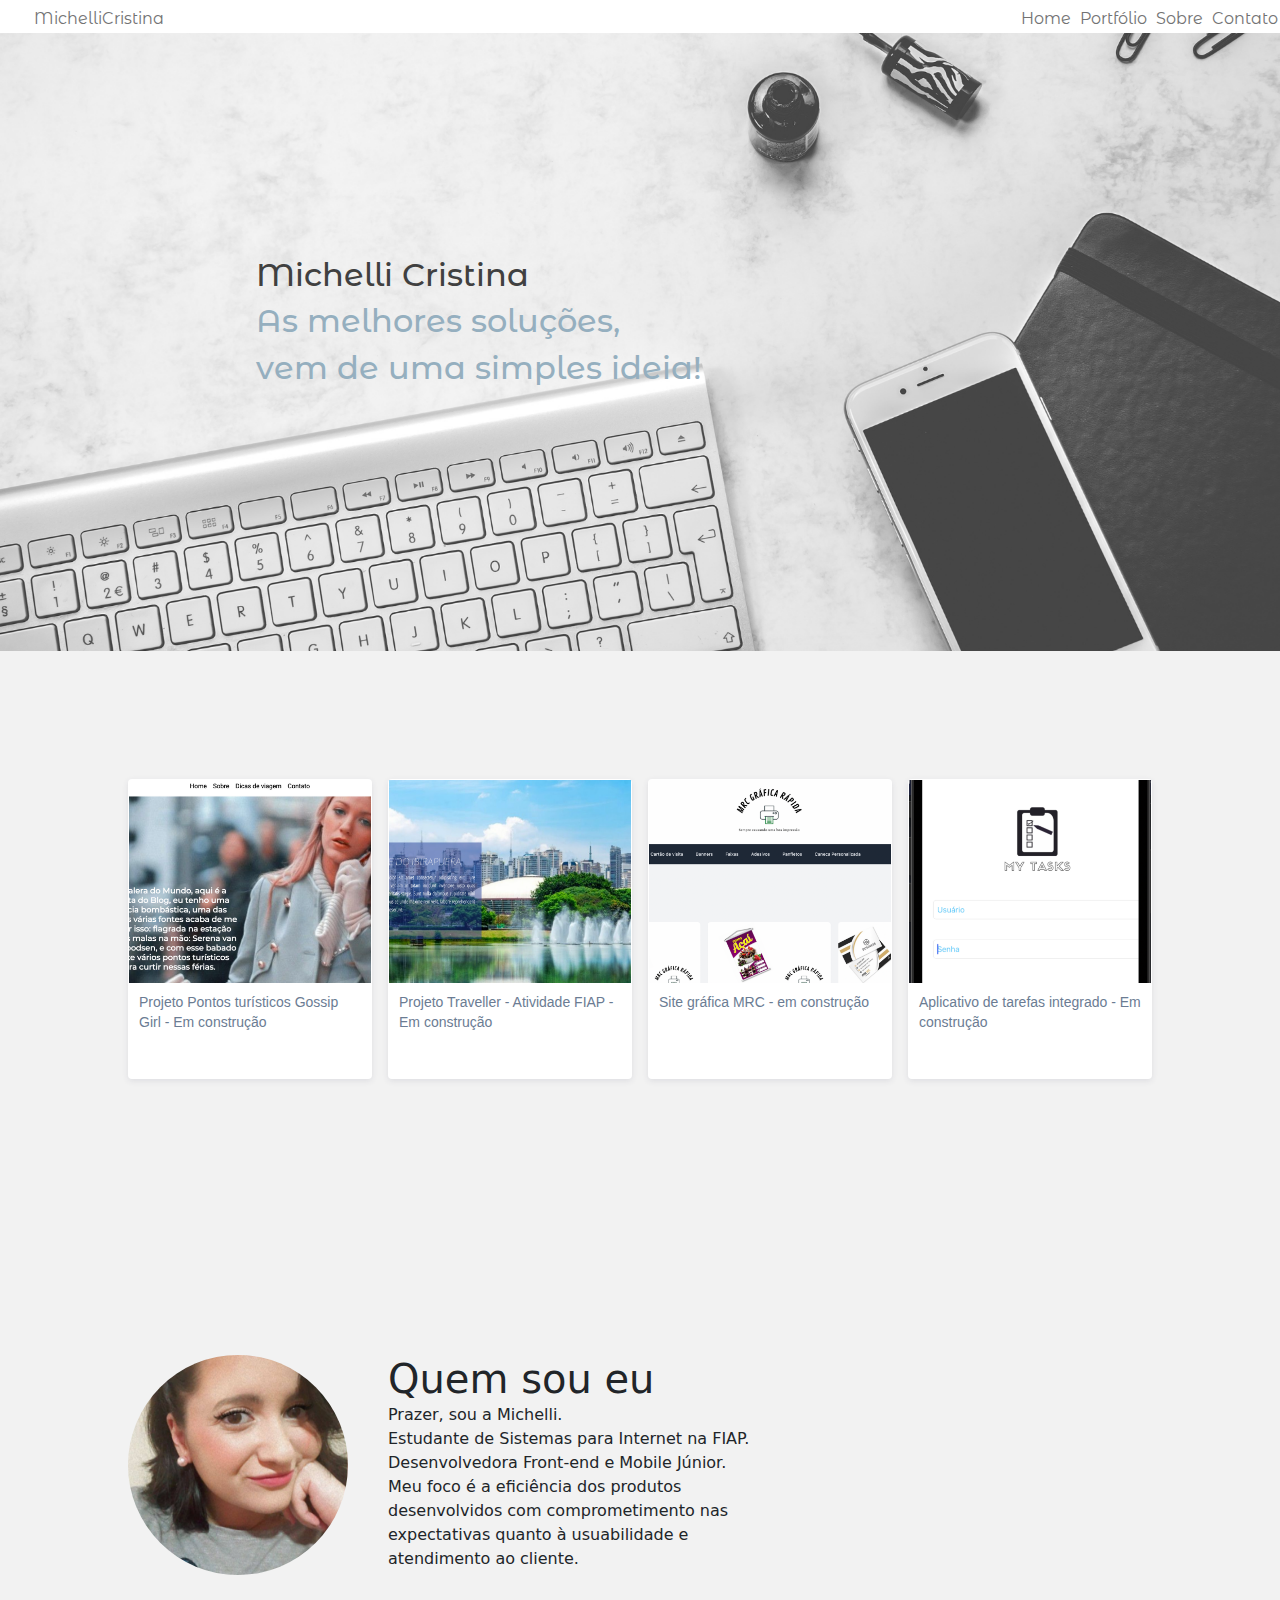
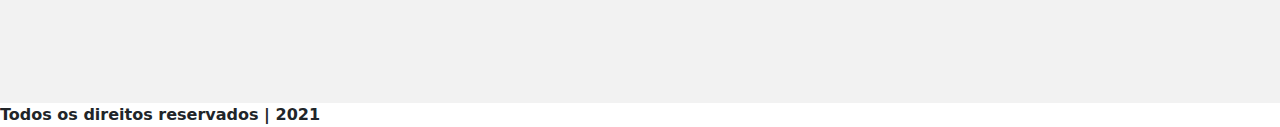
==== index.html @ fb88d027 "fix images" ====
<!DOCTYPE html>
<html lang="pt-br">
<head>
    <meta charset="UTF-8">
    <meta http-equiv="X-UA-Compatible" content="IE=edge">
    <meta name="viewport" content="width=device-width, initial-scale=1.0">
    <link rel="shortcut icon" href="./images/6.png" type="image/x-icon">
    <title>Michelli Cristina</title>
    <link rel="stylesheet" href="./css/style.css">
    <link rel="stylesheet" href="https://cdnjs.cloudflare.com/ajax/libs/font-awesome/5.14.0/css/all.min.css" integrity="sha512-1PKOgIY59xJ8Co8+NE6FZ+LOAZKjy+KY8iq0G4B3CyeY6wYHN3yt9PW0XpSriVlkMXe40PTKnXrLnZ9+fkDaog==" crossorigin="anonymous" />
    <link rel="stylesheet" href="bootstrap-5.1.1-dist/css/bootstrap.min.css">
  </head>
<body>

    <!--Menu-->
    <nav class="menu">
      <ul>
        <li class="diferent"><a href="">MichelliCristina</a></li>
        <li><a href="#begin">Home</a></li>
        <li><a href="#home">Portfólio</a></li>
        <li><a href="#how">Sobre</a></li>
        <li><a href="./contact.html">Contato</a></li>
      </ul>
  </nav>

    <!--Início-->
    <header id="begin">
      <div class="align_items">
        <h2>Michelli Cristina</h2>
        <h1>As melhores soluções,</h1>
        <h1>vem de uma simples ideia!</h1>
      </div>
    </header>

    <!--Projects-->
    <section id="home">

      <div id="um" class="box box_um">
          <a href="https://mihcristina.github.io/desafio-fiap/">
          <img src="./images/p1.png" alt="">
          <p>Projeto Pontos turísticos Gossip Girl - Em construção</p>
          </a>
      </div>
      <div id="dois" class="box box_dois">
          <a href="./metropolitan.html">
              <img src="./images/p2.png" alt="">
              <p>Projeto Traveller - Atividade FIAP - Em construção</p>
          </a>
      </div>
      <div id="tres" class="box box_tres">
          <a href="./estacaogrand.html">
              <img src="./images/p3.png" alt="">
              <p>Site gráfica MRC - em construção</p>
          </a>
      </div>
      <div id="quatro" class="box box_quatro">
          <a href="./empire.html">
              <img src="./images/p4.png" alt="">
              <p>Aplicativo de tarefas integrado - Em construção</p>
          </a>
      </div>
    </section>
    
    <!--Sobre mim-->
    <section class="how" id="how">
      <img src="./images/7.png" alt="">
      <div class="how-i-am">
        <h1>Quem sou eu</h1>
        <p>Prazer, sou a Michelli.</p>
        <p>Estudante de Sistemas para Internet na FIAP.</p>
        <p>Desenvolvedora Front-end e Mobile Júnior.</p>
        <p>Meu foco é a eficiência dos produtos desenvolvidos com comprometimento nas expectativas quanto à usuabilidade e atendimento ao cliente.</p>
        </p>
        <a href="https://github.com/mihcristina"><i class="fab fa-github"></i></a>
        <a href="https://api.whatsapp.com/send?phone=5511954155172"><i class="fab fa-whatsapp"></i></a>
        <a href="https://www.linkedin.com/in/mihcristina/"><i class="fab fa-linkedin-in"></i></a>
        <a href="https://www.instagram.com/michelli.dev/"><i class="fab fa-instagram"></i></a>
      </div>
    </section>
    
    <!--Rodapé-->
    <footer>
        <strong>Todos os direitos reservados | 2021</strong>
    </footer>

    <script src="./js/style.js"></script>
    <script src="./bootstrap-5.1.1-dist/js/bootstrap.js"></script>
</body>
</html>
---- css/style.css ----
@import url('https://fonts.googleapis.com/css2?family=Montserrat+Alternates:wght@100;300&display=swap');
@import url('https://fonts.googleapis.com/css2?family=Nanum+Gothic&display=swap');

/*Menu*/

.diferent {
    float: left;
}


ul {
    overflow: hidden;
    background-color: #FFFF;
    position: fixed;
    padding-top: 5px;
    top: 0;
    z-index: 2;
    text-align: right;
    width: 100%;
}

ul li, a {
    font-family: 'Montserrat Alternates', sans-serif !important;
    font-size: 100%;
    text-decoration: none !important;
    display: inline-block;
    color: #727273 !important;
    padding: 1px;
}

/*header*/
header {
    background: url(../images/5.png);
    background-size: cover;
    padding: 20%;

}

@media(max-width: 700px) {
    section {
        margin-top: 10px;
    }
    header {
        display: none;
    }
}

header h2 {
    font-family: 'Montserrat Alternates', sans-serif;
    color: #404040;
}

header h1{
    font-family: 'Montserrat Alternates', sans-serif;
    color: #95AFBF;
    font-size: 200%;
    text-align: left;
    
}
.align_items {
    width: 700px; 
    margin-left: 0;
    margin-top: 0%;
}

/*projects*/

section {
    max-width: 100%;
    column-count: 4;
    background-color: #F2F2F2;
    padding: 10%;
}

@media (max-width: 700px) {
    .titulo {
        font-size: 100%;
        margin-left: auto;
        margin-right: auto;
    }
    section {
        column-count: 1;
    }
}

.box img {
    display: block;
    max-width: 100%;
}

.box {
    background: white;
    border-radius: 4px;
    margin-bottom: 20px;
    box-shadow: 0 2px 6px rgba(50,50,90,.1);
    overflow: hidden;
    break-inside: avoid-column;
    height: 300px;
}

.box p {
    padding: 10px;
    font-family: sans-serif;
    color: #6B7C93;
    font-size: .875em;
    line-height: 1.4em;
}

.box a {
    text-decoration: none;
    font-size: 100%;
}

.list {
    color: #FFFF;
    display: inline-block;
    font-size: 50px;
    padding: 5%;
    position: relative;
    text-align: center;
}

.no-ordem {
    text-align: center;
}
/*Quem sou eu*/
.how img {
    border-radius: 100%;
    width: 90%;
}

.how-i-am h1 {
    margin-bottom: 0%;
    margin-top: 0%;
}

.how-i-am p {
    display: block;
    margin-bottom: 0%;
    margin-top: 0%;
}

.how-i-am {
    width: 150%;
}
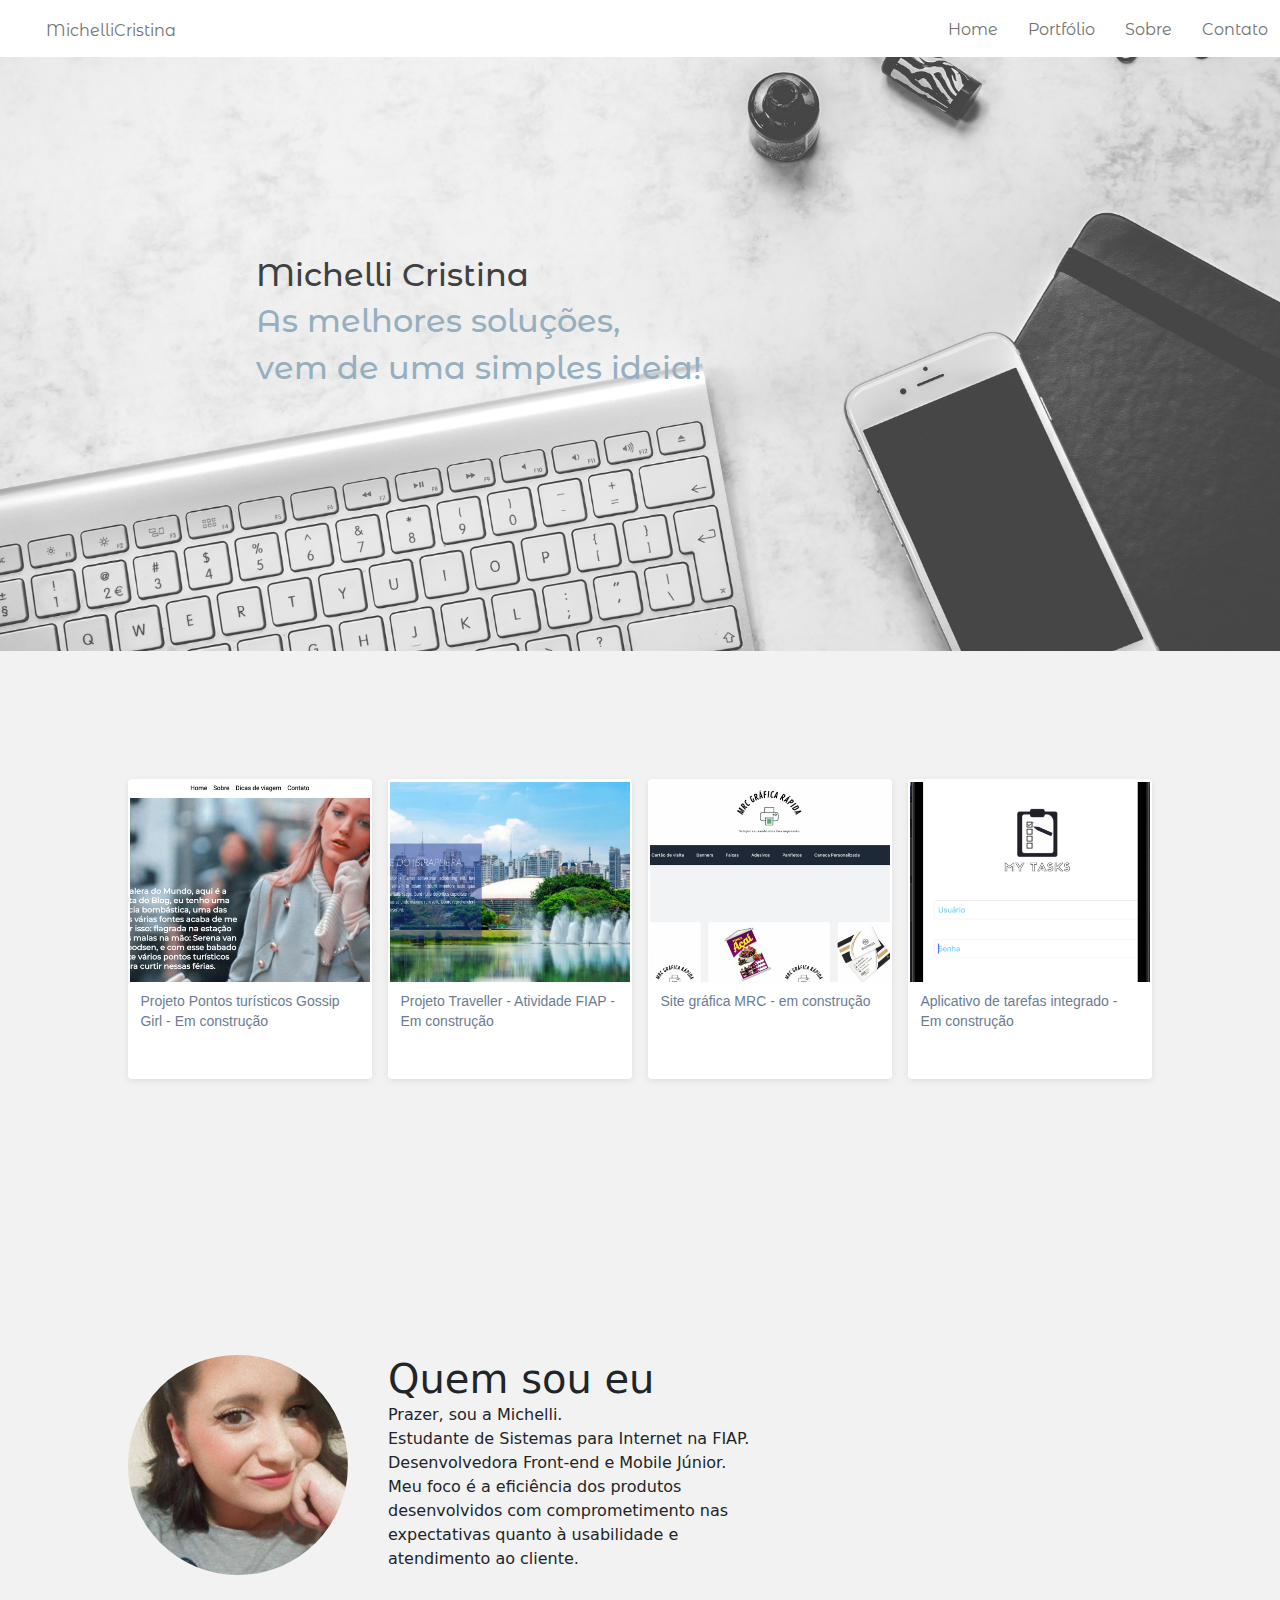
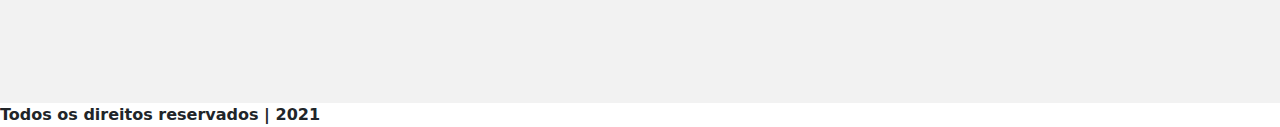
==== commit 27146fdd: "fix word" ====
--- a/index.html
+++ b/index.html
@@ -69,7 +69,7 @@
         <p>Prazer, sou a Michelli.</p>
         <p>Estudante de Sistemas para Internet na FIAP.</p>
         <p>Desenvolvedora Front-end e Mobile Júnior.</p>
-        <p>Meu foco é a eficiência dos produtos desenvolvidos com comprometimento nas expectativas quanto à usuabilidade e atendimento ao cliente.</p>
+        <p>Meu foco é a eficiência dos produtos desenvolvidos com comprometimento nas expectativas quanto à usabilidade e atendimento ao cliente.</p>
         </p>
         <a href="https://github.com/mihcristina"><i class="fab fa-github"></i></a>
         <a href="https://api.whatsapp.com/send?phone=5511954155172"><i class="fab fa-whatsapp"></i></a>
--- a/css/style.css
+++ b/css/style.css
@@ -25,7 +25,7 @@
     text-decoration: none !important;
     display: inline-block;
     color: #727273 !important;
-    padding: 1px;
+    padding: 1%;
 }
 
 /*header*/
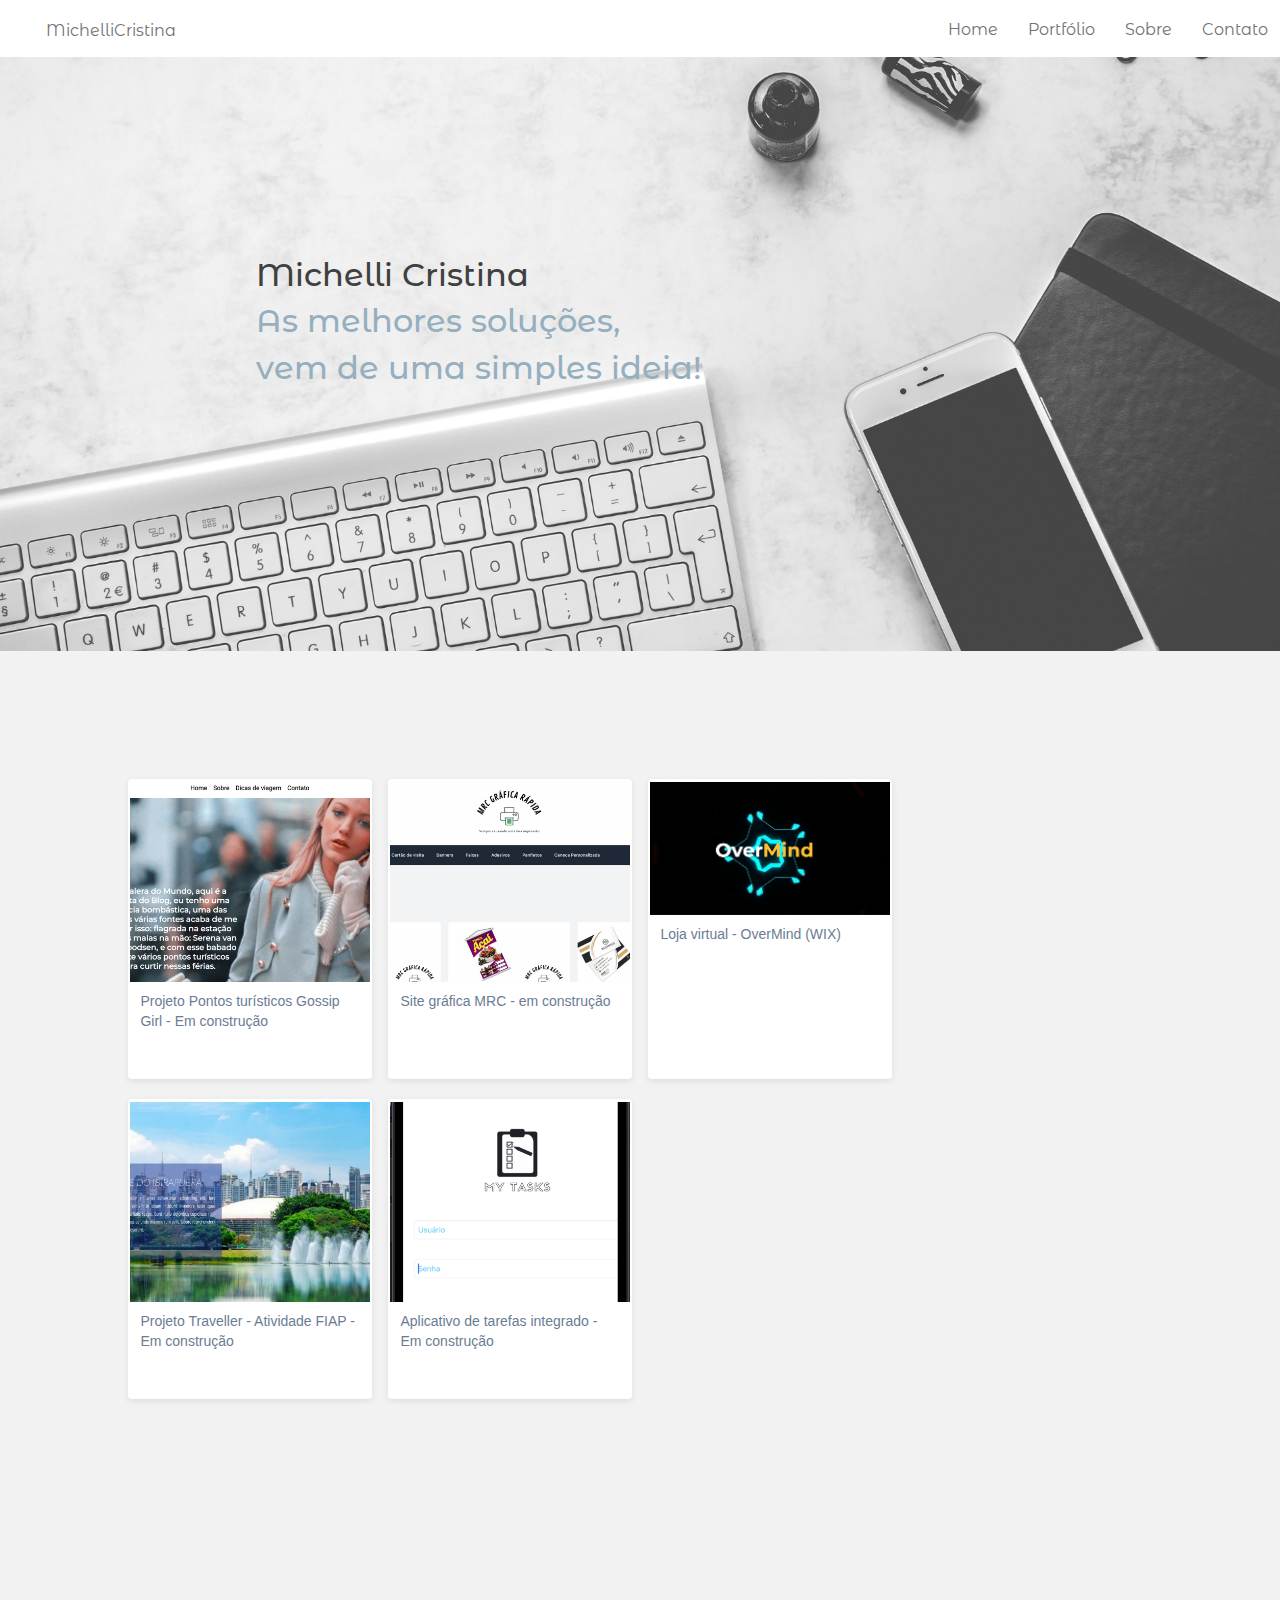
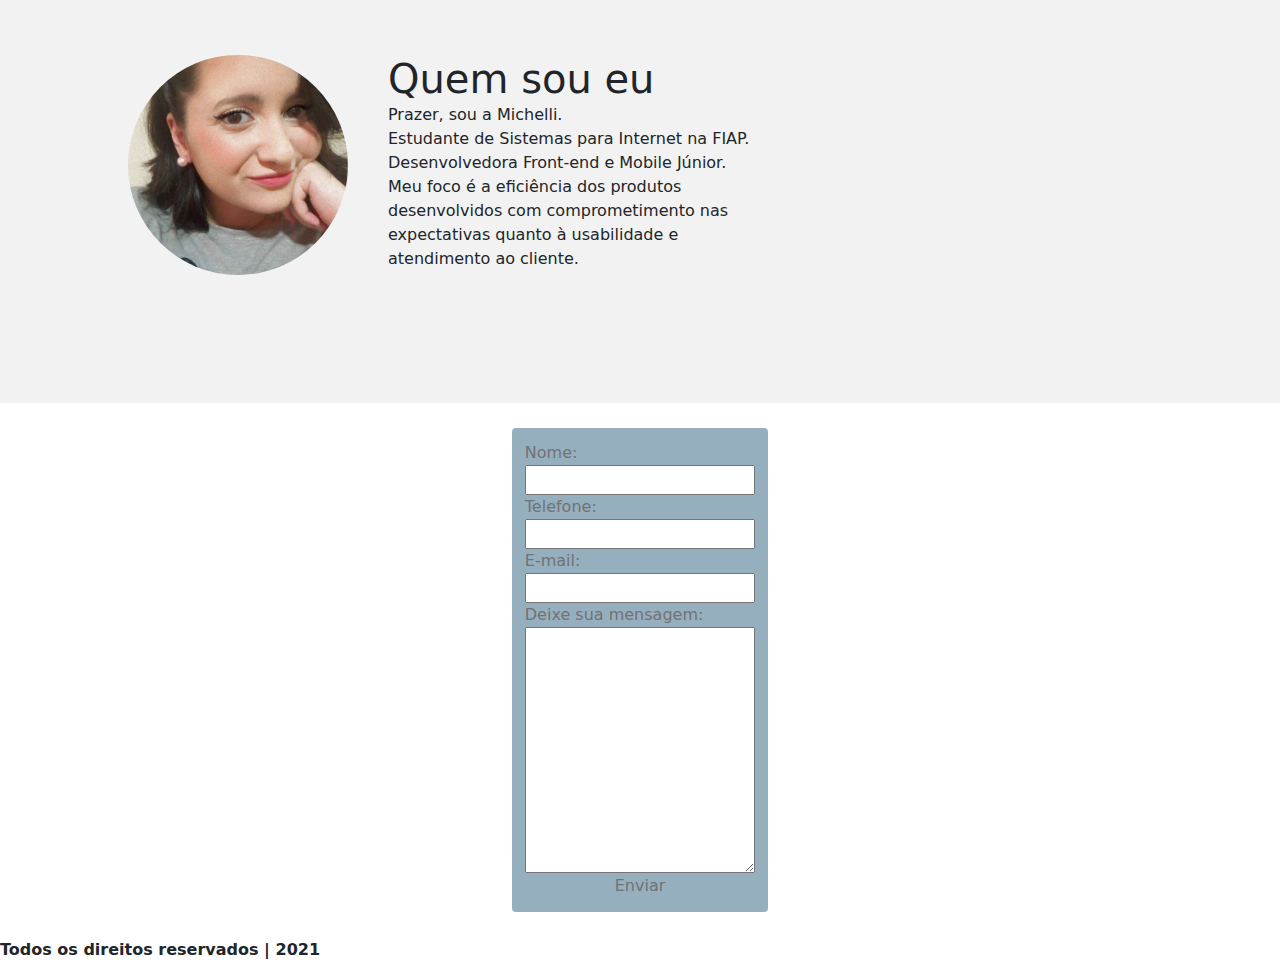
==== commit e95f082b: "fix section" ====
--- a/index.html
+++ b/index.html
@@ -19,7 +19,7 @@
         <li><a href="#begin">Home</a></li>
         <li><a href="#home">Portfólio</a></li>
         <li><a href="#how">Sobre</a></li>
-        <li><a href="./contact.html">Contato</a></li>
+        <li><a href="#cont">Contato</a></li>
       </ul>
   </nav>
 
@@ -58,9 +58,17 @@
               <img src="./images/p4.png" alt="">
               <p>Aplicativo de tarefas integrado - Em construção</p>
           </a>
-      </div>
+        </div>
+      
+      <div id="cinco" class="box box_um">
+        <a href="https://www.overmind.com.br/">
+        <img src="./images/8.png" alt="OverMind">
+        <p>Loja virtual - OverMind (WIX)</p>
+        </a>
+    </div>
+  
     </section>
-    
+
     <!--Sobre mim-->
     <section class="how" id="how">
       <img src="./images/7.png" alt="">
@@ -77,12 +85,27 @@
         <a href="https://www.instagram.com/michelli.dev/"><i class="fab fa-instagram"></i></a>
       </div>
     </section>
+    <!--Forms-->
+    <div id="cont">
+      <form name="myForm" action="./pagina-dados.js" method="post">
+          <label for="fname">Nome: </label>
+          <input id="fname" type="text">
+          <label for="phone">Telefone: </label>
+          <input id="phone" type="number">
+          <label for="email">E-mail: </label>
+          <input type="email">
+          <label for="message">Deixe sua mensagem: </label>
+          <textarea name="" id="message" cols="30" rows="10"></textarea>
+          <button>Enviar</button>
+      </form>
+  </div>
     
     <!--Rodapé-->
     <footer>
         <strong>Todos os direitos reservados | 2021</strong>
     </footer>
 
+    <script src="./ts/file.ts"></script>
     <script src="./js/style.js"></script>
     <script src="./bootstrap-5.1.1-dist/js/bootstrap.js"></script>
 </body>
--- a/css/style.css
+++ b/css/style.css
@@ -57,6 +57,8 @@
     text-align: left;
     
 }
+
+
 .align_items {
     width: 700px; 
     margin-left: 0;
@@ -144,3 +146,36 @@
     width: 150%;
 }
 
+/* Forms*/
+
+label, input, textarea {
+    display: block;
+    color: #727273;
+
+}
+
+input, textarea {
+
+    width: 100%;
+    margin-bottom: 1%;
+}
+
+
+
+#cont {
+    background-color: #95AFBF;
+    width: 20%;
+    margin-left: auto;
+    margin-right: auto;
+    margin-top: 2%;
+    margin-bottom: 2%;
+    padding: 1%;
+    border-radius: 4px;
+}
+
+button {
+    background-color: #95AFBF;
+    width: 100%;
+    border: none;
+    color: #727273;
+}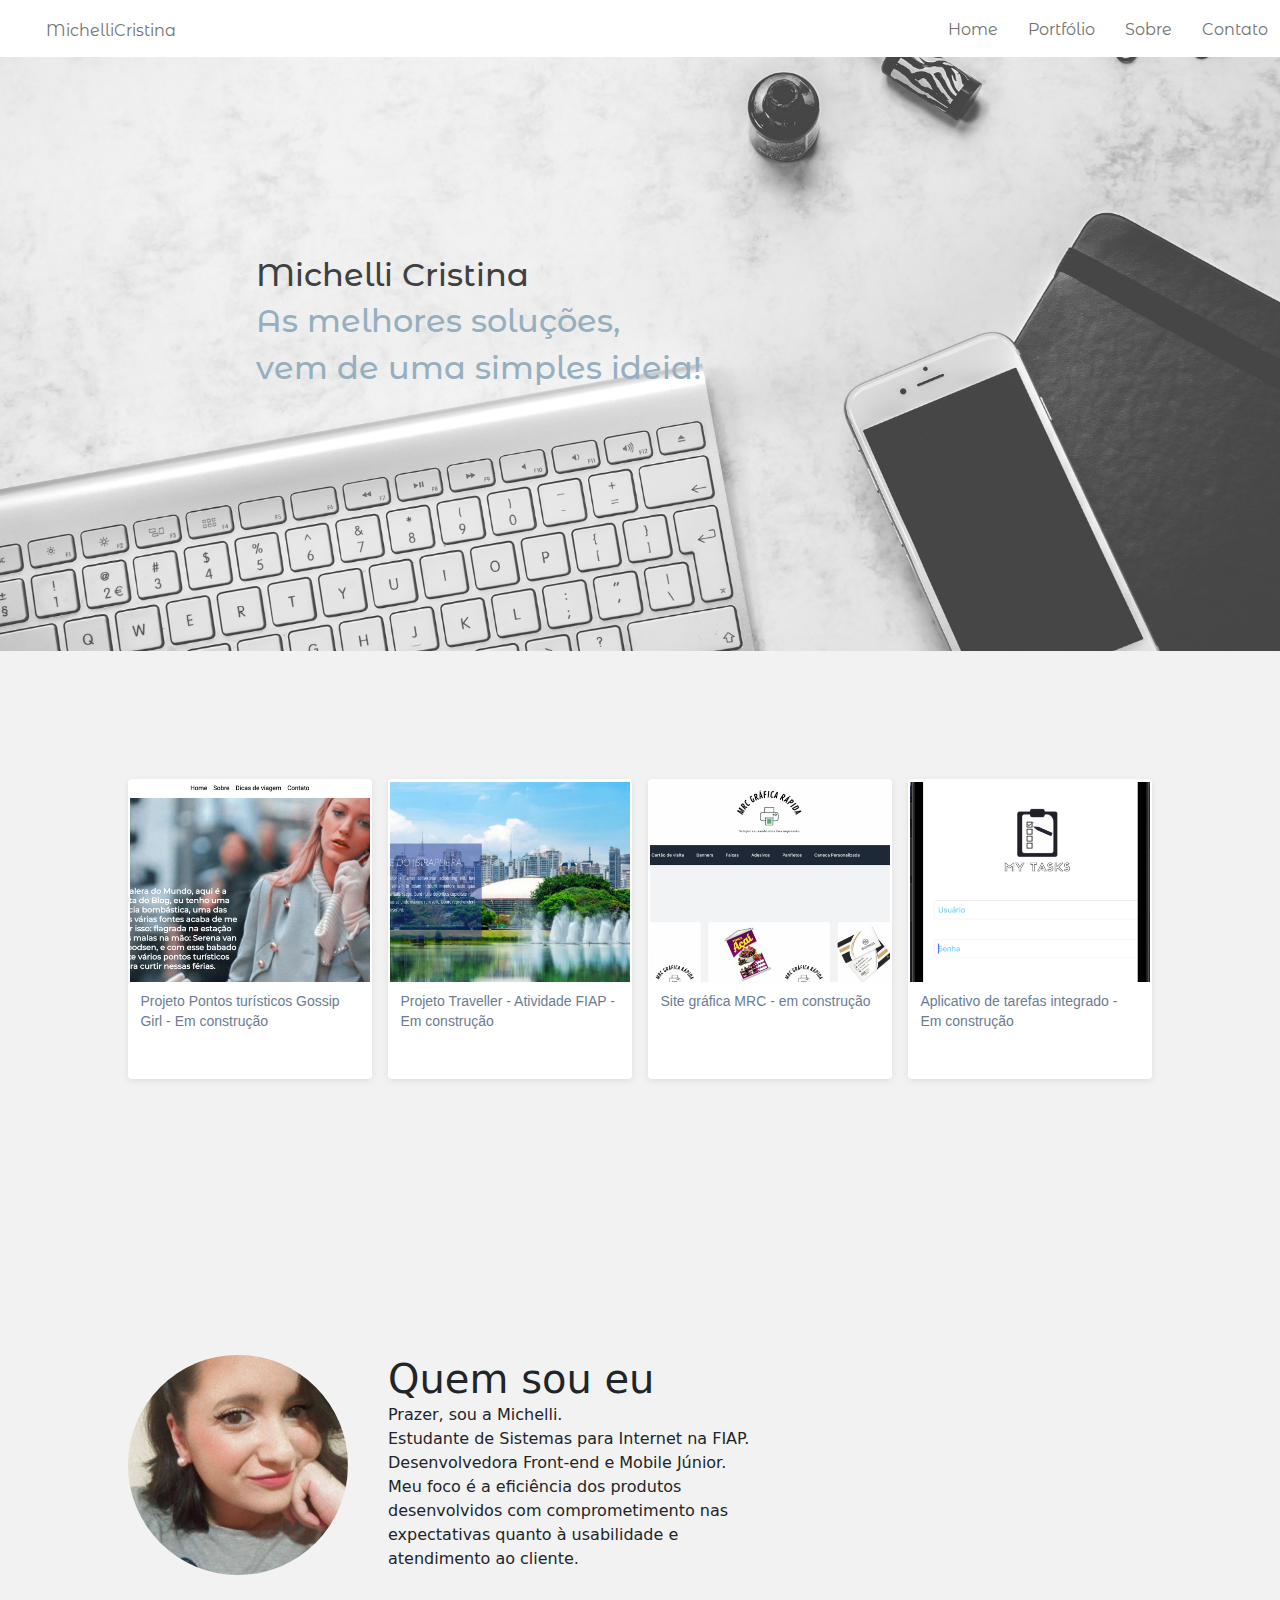
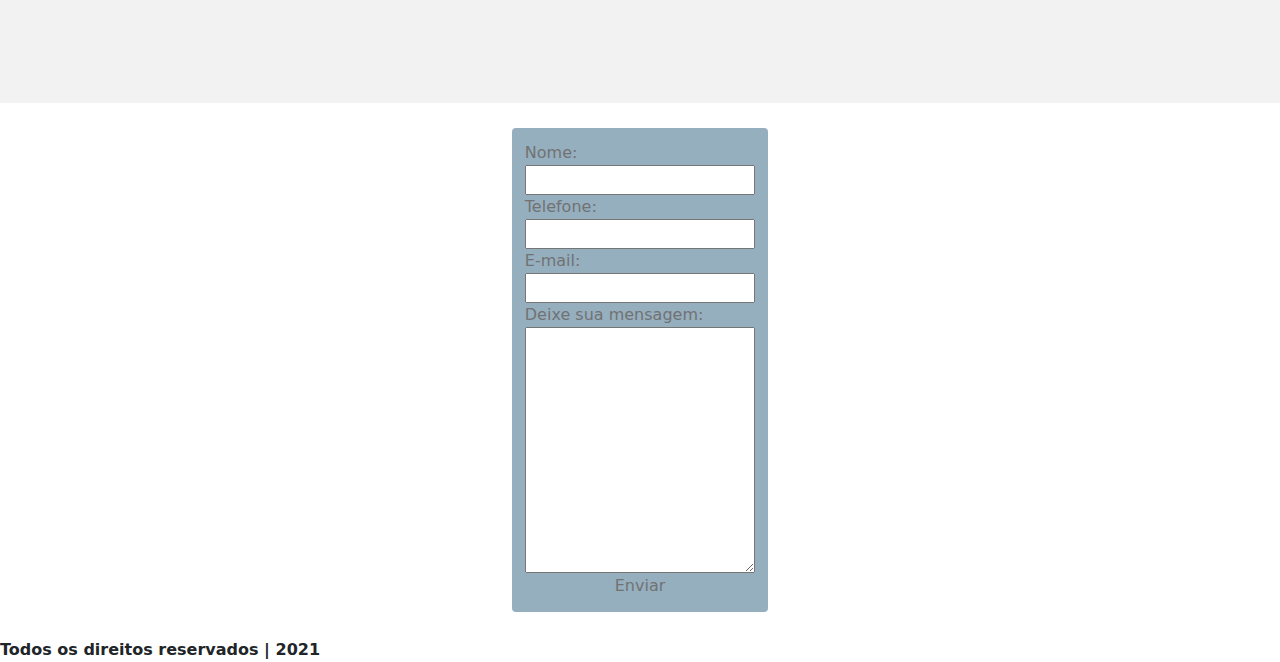
==== commit c8f334fc: "remove div" ====
--- a/index.html
+++ b/index.html
@@ -59,13 +59,7 @@
               <p>Aplicativo de tarefas integrado - Em construção</p>
           </a>
         </div>
-      
-      <div id="cinco" class="box box_um">
-        <a href="https://www.overmind.com.br/">
-        <img src="./images/8.png" alt="OverMind">
-        <p>Loja virtual - OverMind (WIX)</p>
-        </a>
-    </div>
+
   
     </section>
 
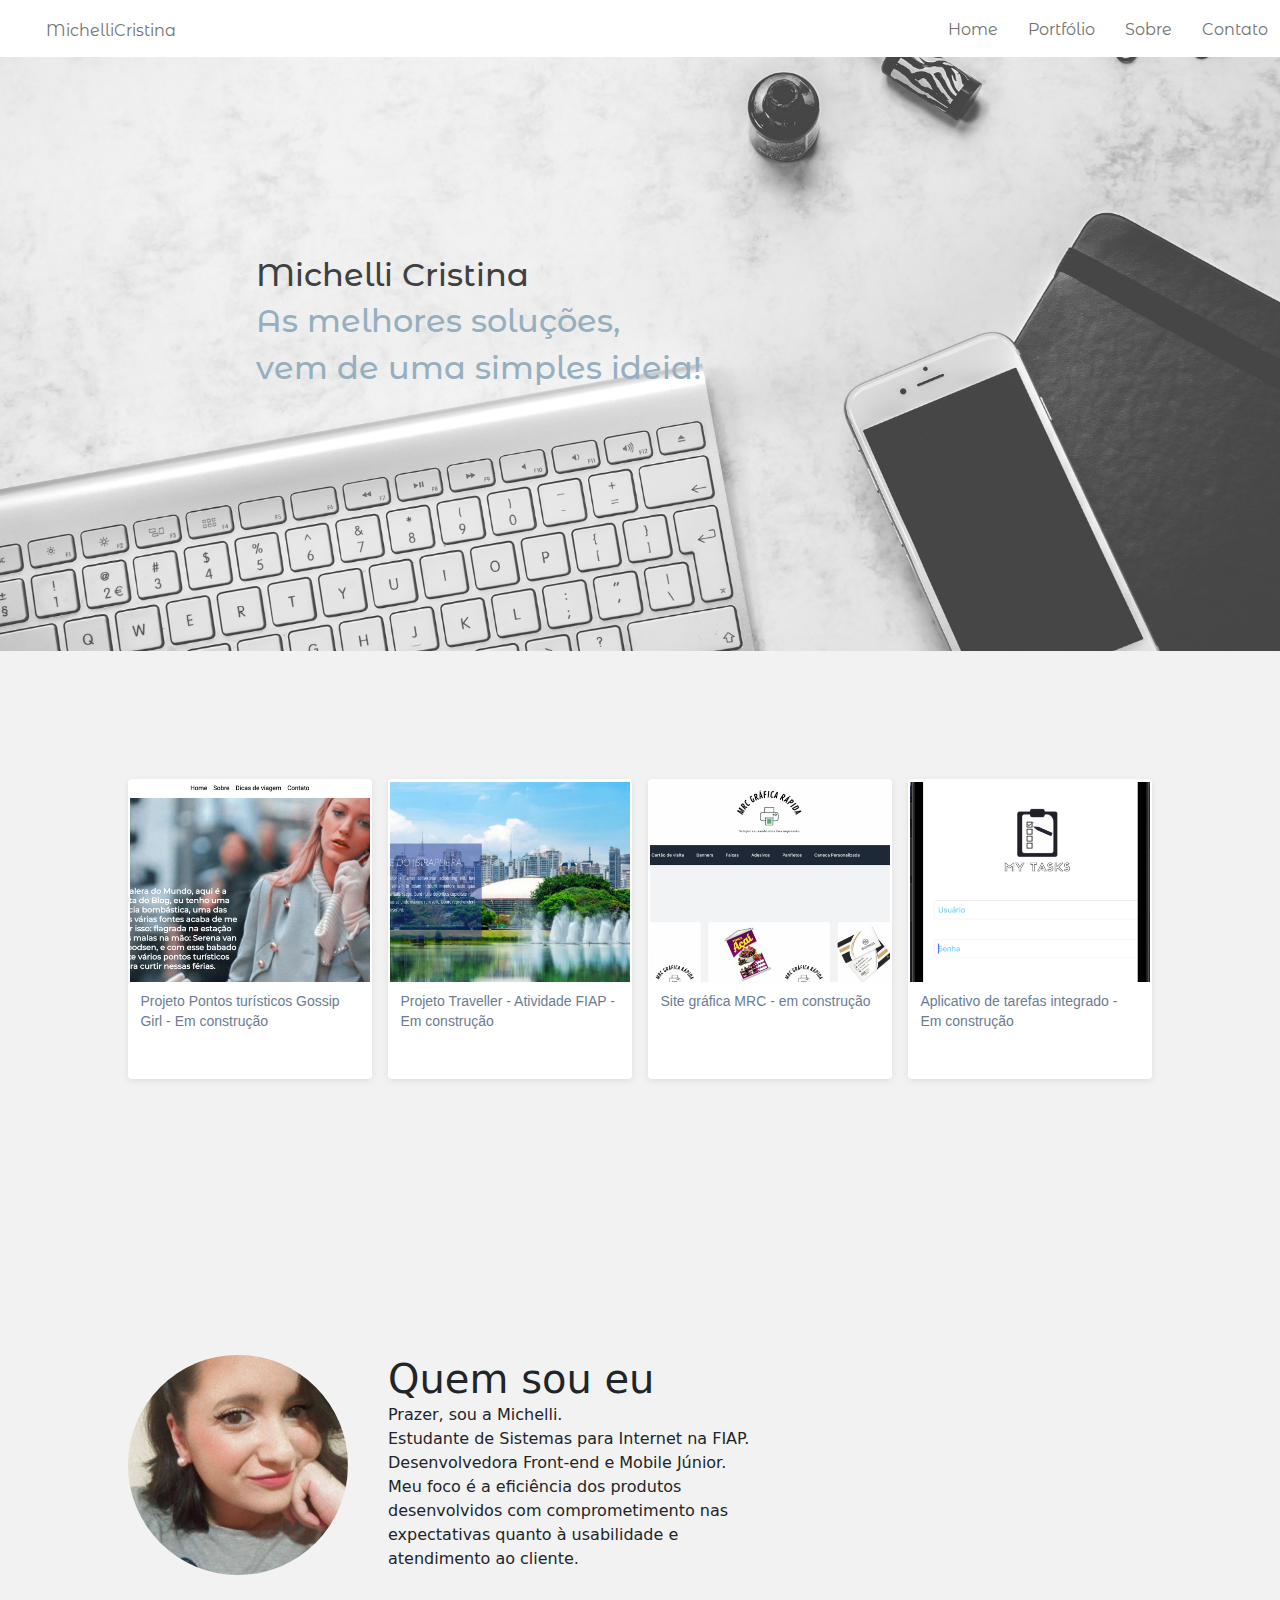
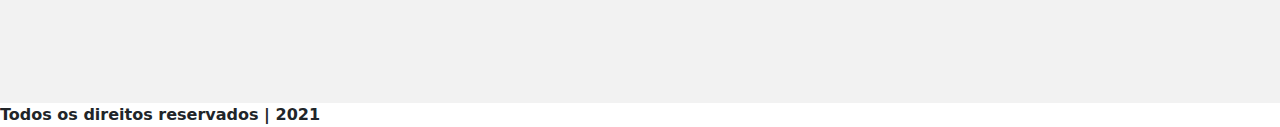
==== commit 11b153fc: "chore: remove forms e ajusta @media" ====
--- a/index.html
+++ b/index.html
@@ -32,7 +32,7 @@
       </div>
     </header>
 
-    <!--Projects-->
+    <!--Projetos-->
     <section id="home">
 
       <div id="um" class="box box_um">
@@ -79,20 +79,6 @@
         <a href="https://www.instagram.com/michelli.dev/"><i class="fab fa-instagram"></i></a>
       </div>
     </section>
-    <!--Forms-->
-    <div id="cont">
-      <form name="myForm" action="./pagina-dados.js" method="post">
-          <label for="fname">Nome: </label>
-          <input id="fname" type="text">
-          <label for="phone">Telefone: </label>
-          <input id="phone" type="number">
-          <label for="email">E-mail: </label>
-          <input type="email">
-          <label for="message">Deixe sua mensagem: </label>
-          <textarea name="" id="message" cols="30" rows="10"></textarea>
-          <button>Enviar</button>
-      </form>
-  </div>
     
     <!--Rodapé-->
     <footer>
--- a/css/style.css
+++ b/css/style.css
@@ -36,14 +36,7 @@
 
 }
 
-@media(max-width: 700px) {
-    section {
-        margin-top: 10px;
-    }
-    header {
-        display: none;
-    }
-}
+
 
 header h2 {
     font-family: 'Montserrat Alternates', sans-serif;
@@ -63,6 +56,16 @@
     width: 700px; 
     margin-left: 0;
     margin-top: 0%;
+}
+
+@media(max-width: 700px) {
+    section {
+        margin-top: 10px;
+    }
+    header h1 {
+        font-size: 100%;
+    }
+
 }
 
 /*projects*/
@@ -145,37 +148,3 @@
 .how-i-am {
     width: 150%;
 }
-
-/* Forms*/
-
-label, input, textarea {
-    display: block;
-    color: #727273;
-
-}
-
-input, textarea {
-
-    width: 100%;
-    margin-bottom: 1%;
-}
-
-
-
-#cont {
-    background-color: #95AFBF;
-    width: 20%;
-    margin-left: auto;
-    margin-right: auto;
-    margin-top: 2%;
-    margin-bottom: 2%;
-    padding: 1%;
-    border-radius: 4px;
-}
-
-button {
-    background-color: #95AFBF;
-    width: 100%;
-    border: none;
-    color: #727273;
-}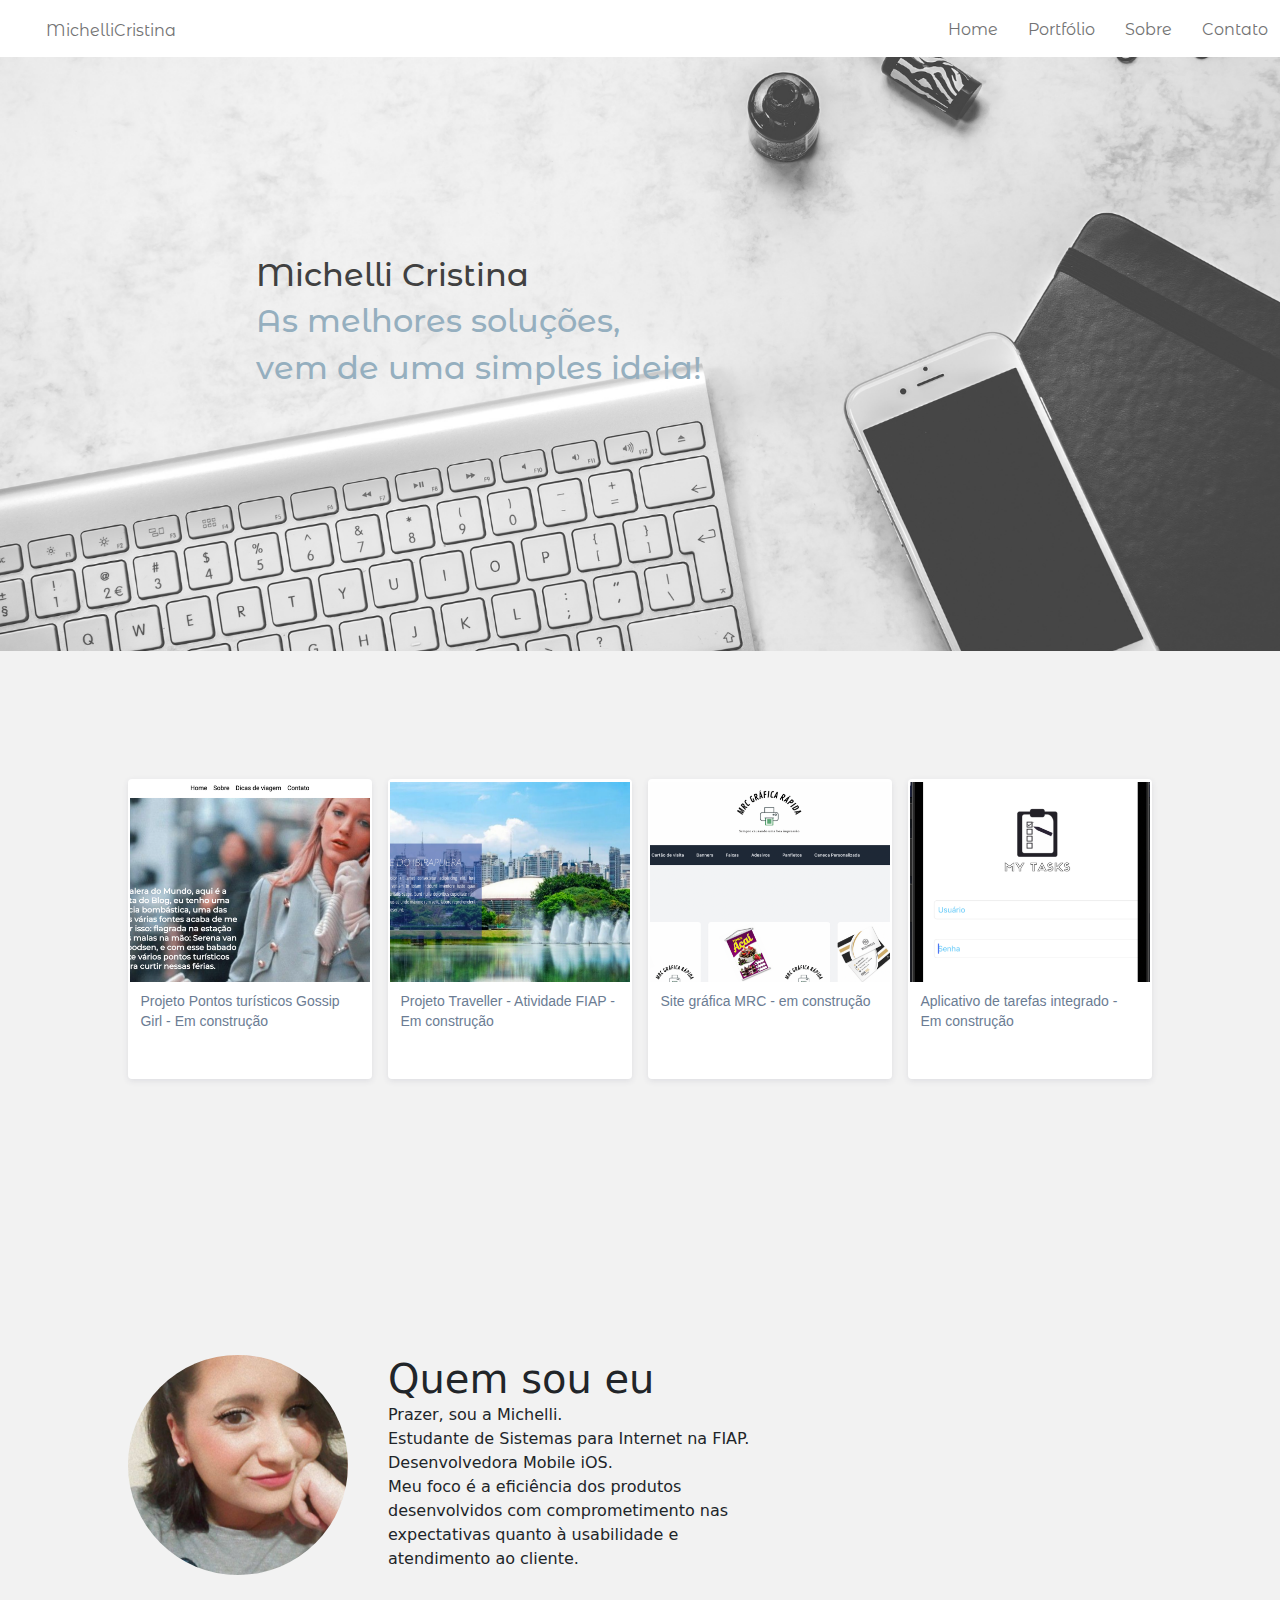
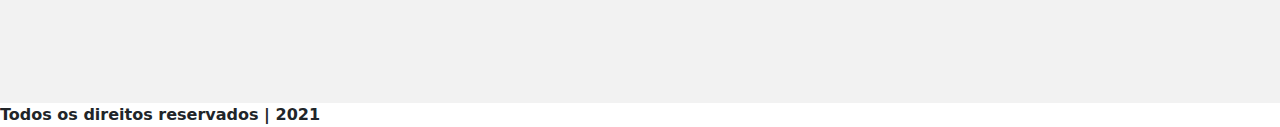
==== commit 85b43e83: "chore: altera "sobre mim"" ====
--- a/index.html
+++ b/index.html
@@ -70,7 +70,7 @@
         <h1>Quem sou eu</h1>
         <p>Prazer, sou a Michelli.</p>
         <p>Estudante de Sistemas para Internet na FIAP.</p>
-        <p>Desenvolvedora Front-end e Mobile Júnior.</p>
+        <p>Desenvolvedora Mobile iOS.</p>
         <p>Meu foco é a eficiência dos produtos desenvolvidos com comprometimento nas expectativas quanto à usabilidade e atendimento ao cliente.</p>
         </p>
         <a href="https://github.com/mihcristina"><i class="fab fa-github"></i></a>
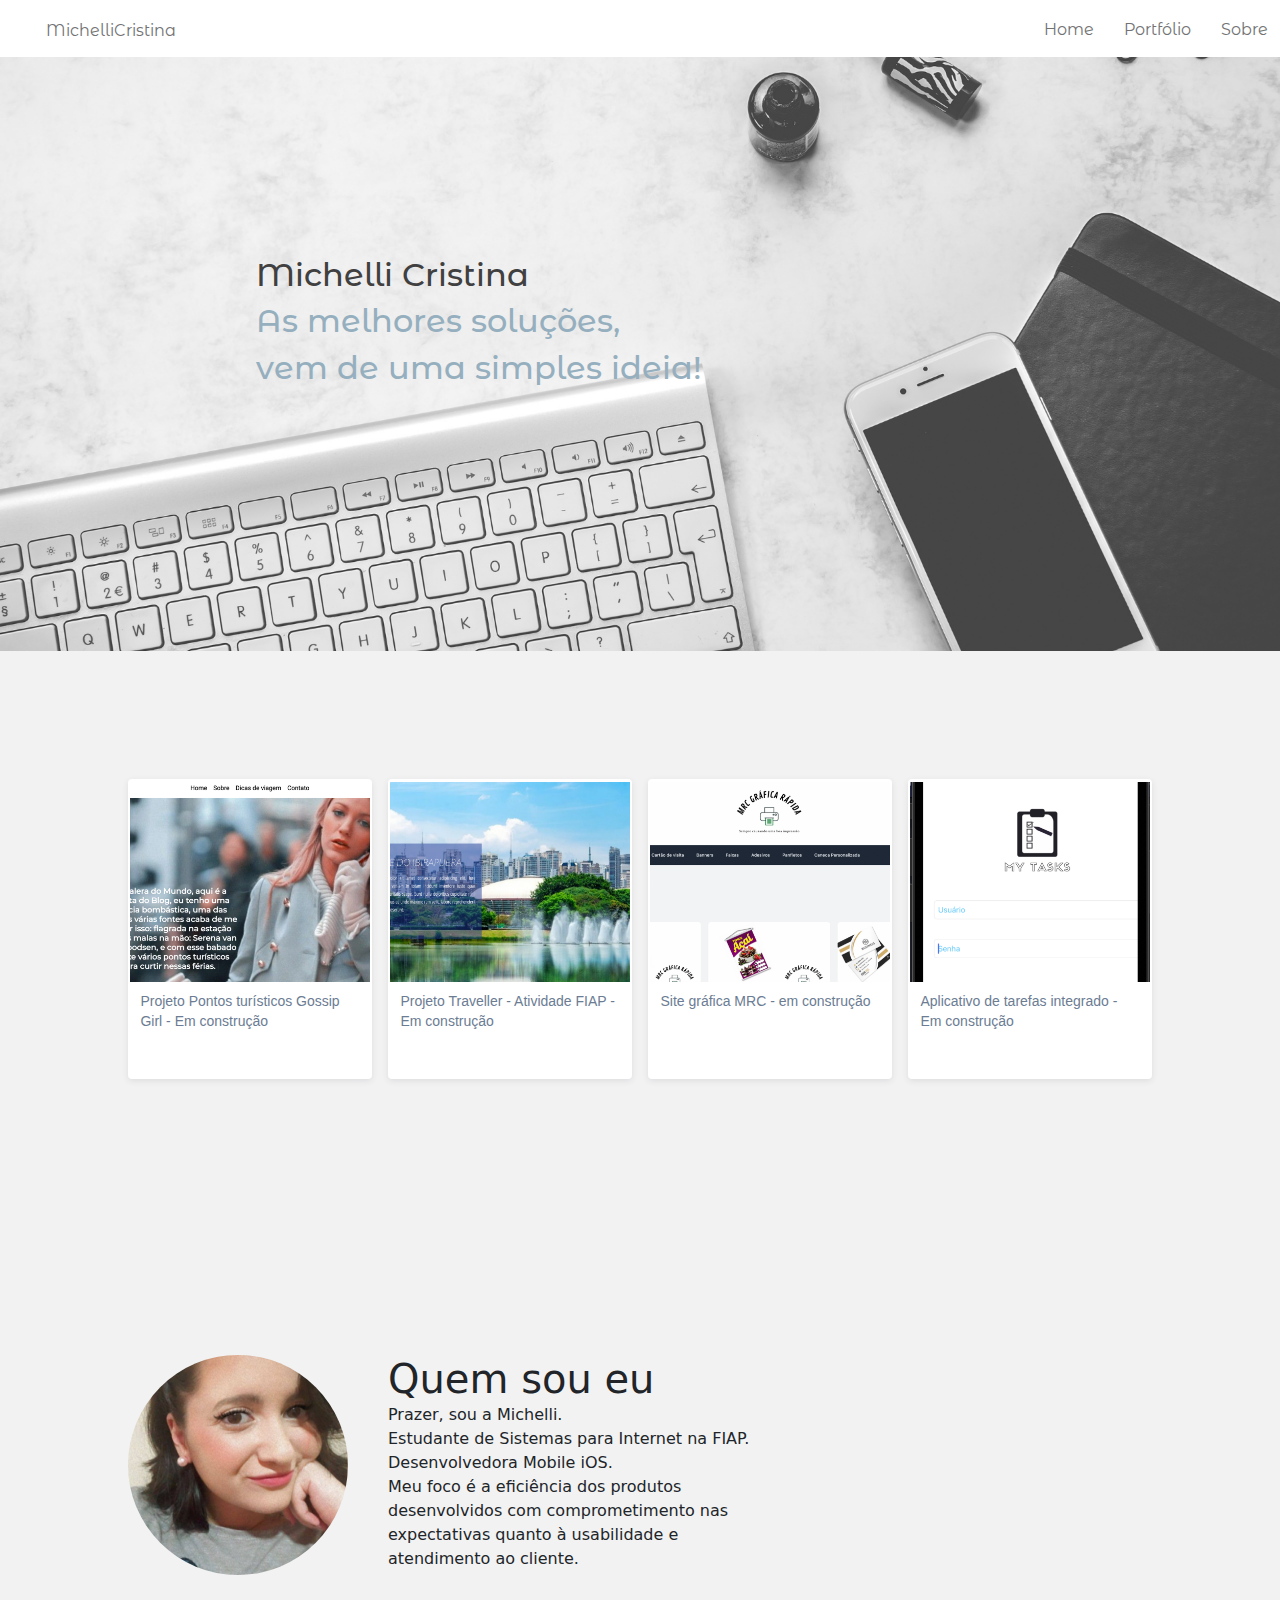
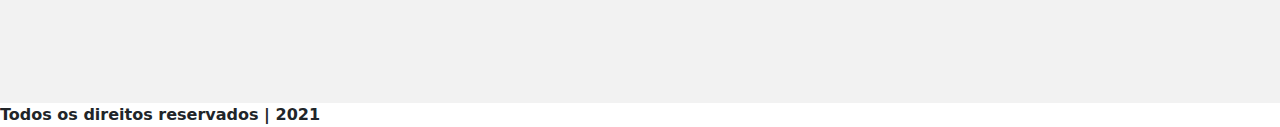
==== commit bf9c4271: "chore: edita menu (retira o contato)" ====
--- a/index.html
+++ b/index.html
@@ -19,7 +19,6 @@
         <li><a href="#begin">Home</a></li>
         <li><a href="#home">Portfólio</a></li>
         <li><a href="#how">Sobre</a></li>
-        <li><a href="#cont">Contato</a></li>
       </ul>
   </nav>
 
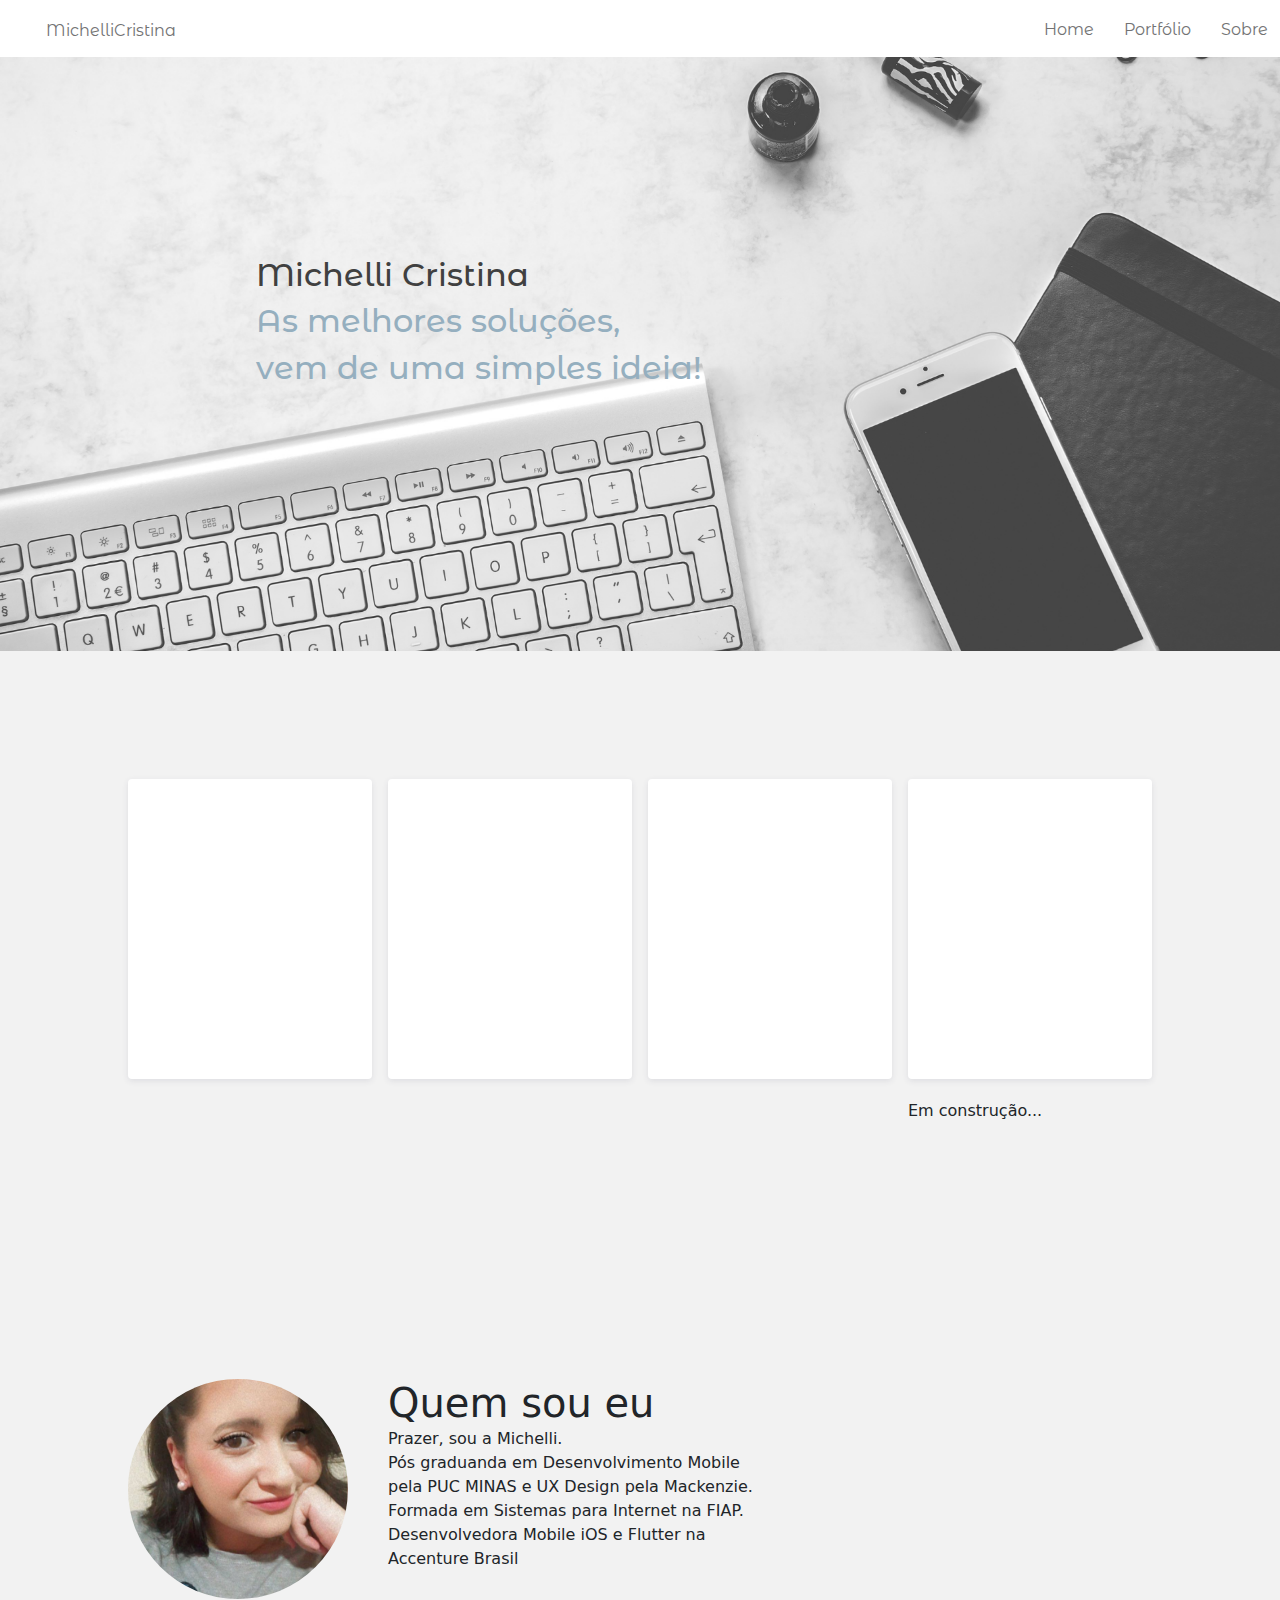
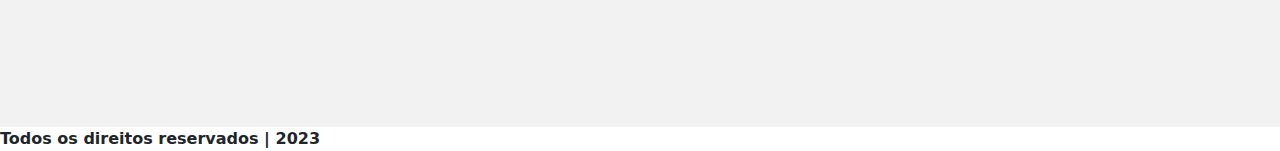
==== commit 22188abc: "atualização 2023" ====
--- a/index.html
+++ b/index.html
@@ -9,6 +9,9 @@
     <link rel="stylesheet" href="./css/style.css">
     <link rel="stylesheet" href="https://cdnjs.cloudflare.com/ajax/libs/font-awesome/5.14.0/css/all.min.css" integrity="sha512-1PKOgIY59xJ8Co8+NE6FZ+LOAZKjy+KY8iq0G4B3CyeY6wYHN3yt9PW0XpSriVlkMXe40PTKnXrLnZ9+fkDaog==" crossorigin="anonymous" />
     <link rel="stylesheet" href="bootstrap-5.1.1-dist/css/bootstrap.min.css">
+    <script src="./ts/file.ts"></script>
+    <script src="./js/style.js"></script>
+    <script src="./bootstrap-5.1.1-dist/js/bootstrap.js"></script>
   </head>
 <body>
 
@@ -35,30 +38,15 @@
     <section id="home">
 
       <div id="um" class="box box_um">
-          <a href="https://mihcristina.github.io/desafio-fiap/">
-          <img src="./images/p1.png" alt="">
-          <p>Projeto Pontos turísticos Gossip Girl - Em construção</p>
-          </a>
       </div>
       <div id="dois" class="box box_dois">
-          <a href="./metropolitan.html">
-              <img src="./images/p2.png" alt="">
-              <p>Projeto Traveller - Atividade FIAP - Em construção</p>
-          </a>
       </div>
       <div id="tres" class="box box_tres">
-          <a href="./estacaogrand.html">
-              <img src="./images/p3.png" alt="">
-              <p>Site gráfica MRC - em construção</p>
-          </a>
       </div>
       <div id="quatro" class="box box_quatro">
-          <a href="./empire.html">
-              <img src="./images/p4.png" alt="">
-              <p>Aplicativo de tarefas integrado - Em construção</p>
-          </a>
         </div>
 
+        <p>Em construção...</p>
   
     </section>
 
@@ -68,9 +56,8 @@
       <div class="how-i-am">
         <h1>Quem sou eu</h1>
         <p>Prazer, sou a Michelli.</p>
-        <p>Estudante de Sistemas para Internet na FIAP.</p>
-        <p>Desenvolvedora Mobile iOS.</p>
-        <p>Meu foco é a eficiência dos produtos desenvolvidos com comprometimento nas expectativas quanto à usabilidade e atendimento ao cliente.</p>
+        <p>Pós graduanda em Desenvolvimento Mobile pela PUC MINAS e UX Design pela Mackenzie. Formada em Sistemas para Internet na FIAP.</p>
+        <p>Desenvolvedora Mobile iOS e Flutter na Accenture Brasil</p>
         </p>
         <a href="https://github.com/mihcristina"><i class="fab fa-github"></i></a>
         <a href="https://api.whatsapp.com/send?phone=5511954155172"><i class="fab fa-whatsapp"></i></a>
@@ -81,11 +68,7 @@
     
     <!--Rodapé-->
     <footer>
-        <strong>Todos os direitos reservados | 2021</strong>
+        <strong>Todos os direitos reservados | 2023</strong>
     </footer>
-
-    <script src="./ts/file.ts"></script>
-    <script src="./js/style.js"></script>
-    <script src="./bootstrap-5.1.1-dist/js/bootstrap.js"></script>
 </body>
 </html>